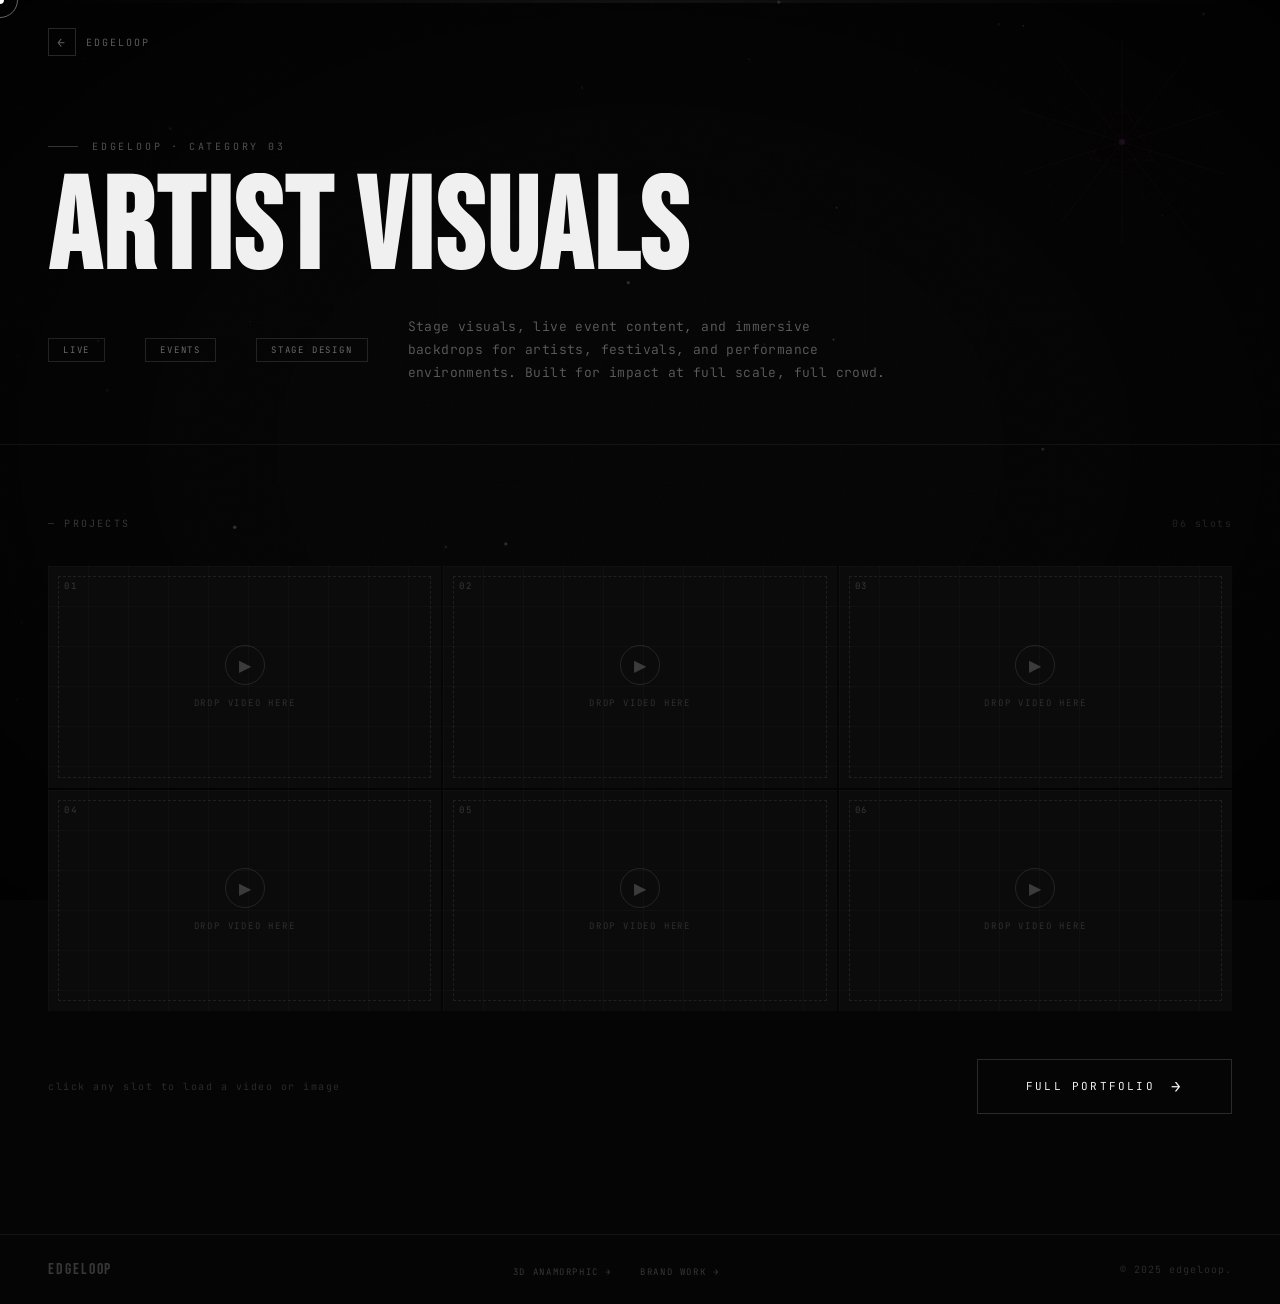
==== artist.html @ c41fbcc3 "Add files via upload" ====
<!DOCTYPE html>
<html lang="en">
<head>
  <meta charset="UTF-8">
  <meta name="viewport" content="width=device-width, initial-scale=1.0">
  <title>Artist Visuals — edgeloop</title>
  <link rel="icon" type="image/svg+xml" href="images/favicon.svg">
  <link rel="preconnect" href="https://fonts.googleapis.com">
  <link href="https://fonts.googleapis.com/css2?family=Bebas+Neue&family=Space+Grotesk:wght@300;400;500;600&family=JetBrains+Mono:wght@300;400&display=swap" rel="stylesheet">
  <link rel="stylesheet" href="style.css">
</head>
<body class="cat-page">

  <div id="cursor"></div>
  <div id="cursor-ring"></div>
  <div class="scan-overlay"></div>
  <canvas id="bg-canvas"></canvas>

  <a href="index.html" class="cat-back">
    <span class="cat-back-arrow">←</span>
    edgeloop
  </a>

  <!-- HERO -->
  <section class="cat-hero">

    <!-- Radial burst accent -->
    <svg style="position:absolute;right:48px;top:32px;opacity:0.17;pointer-events:none;" width="220" height="220" viewBox="0 0 220 220" fill="none" xmlns="http://www.w3.org/2000/svg">
      <!-- radial rays -->
      <g stroke="rgba(200,80,180,0.5)" stroke-width="0.6">
        <line x1="110" y1="110" x2="110" y2="8"/>
        <line x1="110" y1="110" x2="175" y2="24"/>
        <line x1="110" y1="110" x2="212" y2="78"/>
        <line x1="110" y1="110" x2="212" y2="142"/>
        <line x1="110" y1="110" x2="175" y2="196"/>
        <line x1="110" y1="110" x2="110" y2="212"/>
        <line x1="110" y1="110" x2="45"  y2="196"/>
        <line x1="110" y1="110" x2="8"   y2="142"/>
        <line x1="110" y1="110" x2="8"   y2="78"/>
        <line x1="110" y1="110" x2="45"  y2="24"/>
        <!-- half rays -->
        <line x1="110" y1="110" x2="148" y2="14" opacity="0.5"/>
        <line x1="110" y1="110" x2="200" y2="56" opacity="0.5"/>
        <line x1="110" y1="110" x2="200" y2="164" opacity="0.5"/>
        <line x1="110" y1="110" x2="148" y2="206" opacity="0.5"/>
        <line x1="110" y1="110" x2="72"  y2="206" opacity="0.5"/>
        <line x1="110" y1="110" x2="20"  y2="164" opacity="0.5"/>
        <line x1="110" y1="110" x2="20"  y2="56"  opacity="0.5"/>
        <line x1="110" y1="110" x2="72"  y2="14"  opacity="0.5"/>
      </g>
      <!-- concentric circles -->
      <circle cx="110" cy="110" r="30"  stroke="rgba(200,80,180,0.25)" stroke-width="0.7" fill="none"/>
      <circle cx="110" cy="110" r="55"  stroke="rgba(200,80,180,0.18)" stroke-width="0.6" fill="none"/>
      <circle cx="110" cy="110" r="80"  stroke="rgba(200,80,180,0.11)" stroke-width="0.5" fill="none"/>
      <circle cx="110" cy="110" r="100" stroke="rgba(200,80,180,0.06)" stroke-width="0.4" fill="none"/>
      <!-- rotating triangle hint -->
      <polygon points="110,72 142,128 78,128" stroke="rgba(200,80,180,0.3)" stroke-width="0.8" fill="none"/>
      <!-- center dot -->
      <circle cx="110" cy="110" r="3" fill="rgba(200,80,180,0.7)"/>
      <circle cx="110" cy="110" r="8" stroke="rgba(200,80,180,0.3)" stroke-width="0.6" fill="none"/>
    </svg>

    <div class="cat-eyebrow">edgeloop · category 03</div>
    <h1 class="cat-title">Artist Visuals</h1>
    <div class="cat-meta">
      <div class="cat-tag-pill">Live</div>
      <div class="cat-tag-pill">Events</div>
      <div class="cat-tag-pill">Stage Design</div>
      <p class="cat-desc">Stage visuals, live event content, and immersive backdrops for artists, festivals, and performance environments. Built for impact at full scale, full crowd.</p>
    </div>
  </section>

  <!-- 6-SLOT VIDEO GRID -->
  <section class="cat-grid-section">
    <div class="cat-grid-header reveal">
      <span class="cat-grid-label">— projects</span>
      <span class="cat-grid-count">06 slots</span>
    </div>

    <div class="cat-grid reveal">

      <div class="vid-slot">
        <span class="vid-slot-num">01</span>
        <div class="vid-slot-empty"><div class="vid-slot-icon">▶</div><span class="vid-slot-label">drop video here</span></div>
        <div class="vid-slot-overlay"></div>
        <div class="vid-slot-play">▶</div>
        <div class="vid-slot-info"><div class="vid-slot-title">Project 01</div><div class="vid-slot-cat">Artist Visuals</div></div>
        <div class="vid-slot-border"></div>
      </div>

      <div class="vid-slot">
        <span class="vid-slot-num">02</span>
        <div class="vid-slot-empty"><div class="vid-slot-icon">▶</div><span class="vid-slot-label">drop video here</span></div>
        <div class="vid-slot-overlay"></div>
        <div class="vid-slot-play">▶</div>
        <div class="vid-slot-info"><div class="vid-slot-title">Project 02</div><div class="vid-slot-cat">Artist Visuals</div></div>
        <div class="vid-slot-border"></div>
      </div>

      <div class="vid-slot">
        <span class="vid-slot-num">03</span>
        <div class="vid-slot-empty"><div class="vid-slot-icon">▶</div><span class="vid-slot-label">drop video here</span></div>
        <div class="vid-slot-overlay"></div>
        <div class="vid-slot-play">▶</div>
        <div class="vid-slot-info"><div class="vid-slot-title">Project 03</div><div class="vid-slot-cat">Artist Visuals</div></div>
        <div class="vid-slot-border"></div>
      </div>

      <div class="vid-slot">
        <span class="vid-slot-num">04</span>
        <div class="vid-slot-empty"><div class="vid-slot-icon">▶</div><span class="vid-slot-label">drop video here</span></div>
        <div class="vid-slot-overlay"></div>
        <div class="vid-slot-play">▶</div>
        <div class="vid-slot-info"><div class="vid-slot-title">Project 04</div><div class="vid-slot-cat">Artist Visuals</div></div>
        <div class="vid-slot-border"></div>
      </div>

      <div class="vid-slot">
        <span class="vid-slot-num">05</span>
        <div class="vid-slot-empty"><div class="vid-slot-icon">▶</div><span class="vid-slot-label">drop video here</span></div>
        <div class="vid-slot-overlay"></div>
        <div class="vid-slot-play">▶</div>
        <div class="vid-slot-info"><div class="vid-slot-title">Project 05</div><div class="vid-slot-cat">Artist Visuals</div></div>
        <div class="vid-slot-border"></div>
      </div>

      <div class="vid-slot">
        <span class="vid-slot-num">06</span>
        <div class="vid-slot-empty"><div class="vid-slot-icon">▶</div><span class="vid-slot-label">drop video here</span></div>
        <div class="vid-slot-overlay"></div>
        <div class="vid-slot-play">▶</div>
        <div class="vid-slot-info"><div class="vid-slot-title">Project 06</div><div class="vid-slot-cat">Artist Visuals</div></div>
        <div class="vid-slot-border"></div>
      </div>

    </div>

    <div class="cat-grid-cta reveal">
      <span class="cat-grid-note">click any slot to load a video or image</span>
      <a href="https://www.behance.net/gallery/238866345/Edgeloop-2025-Portfolio" target="_blank" rel="noopener" class="btn-outline">
        full portfolio <span class="btn-arrow">→</span>
      </a>
    </div>
  </section>

  <footer class="cat-footer">
    <a href="index.html" class="cat-footer-logo">edgeloop</a>
    <ul class="cat-footer-links">
      <li><a href="anamorphic.html">3D anamorphic →</a></li>
      <li><a href="brand.html">brand work →</a></li>
    </ul>
    <span class="footer-copy">© 2025 edgeloop.</span>
  </footer>

  <script src="cat-script.js"></script>
</body>
</html>
---- style.css ----
/* ============================================================
   EDGELOOP — style.css
   CGI + Motion Design Studio
   ============================================================ */

@import url('https://fonts.googleapis.com/css2?family=Bebas+Neue&family=Space+Grotesk:wght@300;400;500;600&family=JetBrains+Mono:wght@300;400&display=swap');

/* ─── RESET & ROOT ─────────────────────────────────────────── */
*, *::before, *::after { margin: 0; padding: 0; box-sizing: border-box; }

:root {
  --black:  #050505;
  --white:  #f0f0f0;
  --silver: #9a9a9a;
  --glow:   rgba(180,180,200,0.07);
  --dim:    rgba(240,240,240,0.04);
  --line:   rgba(255,255,255,0.06);
}

html { scroll-behavior: smooth; }

body {
  background: var(--black);
  color: var(--white);
  font-family: 'Space Grotesk', sans-serif;
  overflow-x: hidden;
  cursor: none;
}

/* ─── CUSTOM CURSOR ─────────────────────────────────────────── */
#cursor {
  position: fixed;
  width: 8px;
  height: 8px;
  background: white;
  border-radius: 50%;
  pointer-events: none;
  z-index: 9999;
  transform: translate(-50%, -50%);
  transition: transform 0.08s, width 0.2s, height 0.2s, opacity 0.2s;
  mix-blend-mode: difference;
}
#cursor-ring {
  position: fixed;
  width: 36px;
  height: 36px;
  border: 1px solid rgba(255,255,255,0.4);
  border-radius: 50%;
  pointer-events: none;
  z-index: 9998;
  transform: translate(-50%, -50%);
  transition: transform 0.18s ease, width 0.2s, height 0.2s, border-color 0.2s;
}
body:has(a:hover) #cursor-ring,
body:has(button:hover) #cursor-ring {
  width: 60px;
  height: 60px;
  border-color: rgba(255,255,255,0.8);
}

/* ─── BACKGROUND CANVAS ─────────────────────────────────────── */
#bg-canvas {
  position: fixed;
  top: 0; left: 0;
  width: 100%; height: 100%;
  z-index: 0;
  pointer-events: none;
}

/* ─── NOISE OVERLAY ─────────────────────────────────────────── */
body::before {
  content: '';
  position: fixed;
  inset: 0;
  background-image: url("data:image/svg+xml,%3Csvg viewBox='0 0 200 200' xmlns='http://www.w3.org/2000/svg'%3E%3Cfilter id='n'%3E%3CfeTurbulence type='fractalNoise' baseFrequency='0.9' numOctaves='4' stitchTiles='stitch'/%3E%3C/filter%3E%3Crect width='100%25' height='100%25' filter='url(%23n)' opacity='0.035'/%3E%3C/svg%3E");
  background-size: 200px 200px;
  pointer-events: none;
  z-index: 1;
  opacity: 0.6;
}

/* ─── VIGNETTE ───────────────────────────────────────────────── */
body::after {
  content: '';
  position: fixed;
  inset: 0;
  background: radial-gradient(ellipse at center, transparent 40%, rgba(0,0,0,0.7) 100%);
  pointer-events: none;
  z-index: 2;
}

/* ─── SCAN LINE ──────────────────────────────────────────────── */
.scan-overlay {
  position: fixed;
  top: 0; left: 0;
  width: 100%; height: 3px;
  background: linear-gradient(90deg, transparent, rgba(255,255,255,0.06), transparent);
  pointer-events: none;
  z-index: 50;
  animation: scan 8s linear infinite;
}
@keyframes scan {
  0%   { top: -3px; }
  100% { top: 100vh; }
}

/* ─── NAV ────────────────────────────────────────────────────── */
nav {
  position: fixed;
  top: 0; left: 0; right: 0;
  z-index: 100;
  display: flex;
  justify-content: space-between;
  align-items: center;
  padding: 28px 48px;
  border-bottom: 1px solid var(--line);
  backdrop-filter: blur(12px);
  background: rgba(5,5,5,0.4);
}

.nav-logo {
  font-family: 'Bebas Neue', sans-serif;
  font-size: 22px;
  letter-spacing: 0.12em;
  color: var(--white);
  text-decoration: none;
  position: relative;
  overflow: hidden;
  display: inline-block;
}
.nav-logo::after {
  content: '';
  position: absolute;
  top: 0; left: -100%;
  width: 60px;
  height: 100%;
  background: linear-gradient(90deg, transparent, rgba(255,255,255,0.4), transparent);
  animation: sweep-nav 4s ease-in-out infinite;
}
@keyframes sweep-nav {
  0%   { left: -100%; }
  40%  { left: 200%; }
  100% { left: 200%; }
}

.nav-links {
  display: flex;
  gap: 40px;
  list-style: none;
}
.nav-links a {
  color: var(--silver);
  text-decoration: none;
  font-size: 11px;
  letter-spacing: 0.18em;
  text-transform: uppercase;
  transition: color 0.3s;
  font-family: 'JetBrains Mono', monospace;
}
.nav-links a:hover { color: var(--white); }

.nav-cta {
  background: transparent;
  border: 1px solid rgba(255,255,255,0.2);
  color: var(--white);
  padding: 10px 24px;
  font-family: 'JetBrains Mono', monospace;
  font-size: 11px;
  letter-spacing: 0.15em;
  text-transform: uppercase;
  cursor: pointer;
  transition: border-color 0.3s, background 0.3s;
}
.nav-cta:hover {
  border-color: rgba(255,255,255,0.6);
  background: rgba(255,255,255,0.05);
}

/* ─── SECTIONS BASE ──────────────────────────────────────────── */
section { position: relative; z-index: 10; }

/* ─── HERO ───────────────────────────────────────────────────── */
#hero {
  min-height: 100vh;
  display: flex;
  flex-direction: column;
  justify-content: center;
  align-items: center;
  text-align: center;
  padding: 0 40px;
  padding-top: 100px;
}

.hero-eyebrow {
  font-family: 'JetBrains Mono', monospace;
  font-size: 11px;
  letter-spacing: 0.3em;
  text-transform: uppercase;
  color: var(--silver);
  margin-bottom: 32px;
  opacity: 0;
  animation: fadeUp 1s ease 0.3s forwards;
  display: flex;
  align-items: center;
  gap: 16px;
}
.hero-eyebrow::before,
.hero-eyebrow::after {
  content: '';
  display: block;
  width: 40px;
  height: 1px;
  background: rgba(255,255,255,0.25);
}

.hero-title {
  font-family: 'Bebas Neue', sans-serif;
  font-size: clamp(100px, 18vw, 260px);
  line-height: 0.88;
  letter-spacing: -0.01em;
  color: var(--white);
  position: relative;
  overflow: hidden;
  display: inline-block;
  opacity: 0;
  animation: fadeUp 1s ease 0.5s forwards;
  text-shadow:
    0 0 80px rgba(255,255,255,0.04),
    0 0 160px rgba(255,255,255,0.02);
}
.hero-title::after {
  content: '';
  position: absolute;
  top: 0; left: -200px;
  width: 120px;
  height: 100%;
  background: linear-gradient(105deg,
    transparent 20%,
    rgba(255,255,255,0.12) 45%,
    rgba(255,255,255,0.22) 50%,
    rgba(255,255,255,0.12) 55%,
    transparent 80%
  );
  animation: text-sweep 5s ease-in-out 1.5s infinite;
  pointer-events: none;
}
@keyframes text-sweep {
  0%   { left: -200px; }
  35%  { left: 110%; }
  100% { left: 110%; }
}

.hero-sub {
  font-family: 'JetBrains Mono', monospace;
  font-size: 12px;
  letter-spacing: 0.25em;
  text-transform: uppercase;
  color: var(--silver);
  margin-top: 24px;
  opacity: 0;
  animation: fadeUp 1s ease 0.8s forwards;
}

.hero-desc {
  max-width: 560px;
  margin: 36px auto 0;
  font-size: 15px;
  line-height: 1.75;
  color: rgba(240,240,240,0.5);
  opacity: 0;
  animation: fadeUp 1s ease 1s forwards;
  font-weight: 300;
}

.scroll-indicator {
  position: absolute;
  bottom: 40px;
  left: 50%;
  transform: translateX(-50%);
  display: flex;
  flex-direction: column;
  align-items: center;
  gap: 8px;
  opacity: 0;
  animation: fadeUp 1s ease 1.4s forwards;
  color: var(--silver);
  font-family: 'JetBrains Mono', monospace;
  font-size: 10px;
  letter-spacing: 0.2em;
  text-transform: uppercase;
}
.scroll-line {
  width: 1px;
  height: 50px;
  background: linear-gradient(to bottom, rgba(255,255,255,0.4), transparent);
  position: relative;
  overflow: hidden;
}
.scroll-line::after {
  content: '';
  position: absolute;
  top: -100%;
  width: 100%;
  height: 50%;
  background: white;
  animation: scroll-drop 2s ease-in-out infinite;
}
@keyframes scroll-drop {
  0%   { top: -100%; }
  100% { top: 200%; }
}

@keyframes fadeUp {
  from { opacity: 0; transform: translateY(30px); }
  to   { opacity: 1; transform: translateY(0); }
}

/* ─── MARQUEE ────────────────────────────────────────────────── */
.marquee-section {
  padding: 40px 0;
  overflow: hidden;
  border-top: 1px solid var(--line);
  border-bottom: 1px solid var(--line);
  position: relative;
  z-index: 10;
}
.marquee-track {
  display: flex;
  gap: 80px;
  animation: marquee 18s linear infinite;
  width: max-content;
  align-items: center;
}
.marquee-item {
  font-family: 'Bebas Neue', sans-serif;
  font-size: 18px;
  letter-spacing: 0.15em;
  color: rgba(255,255,255,0.1);
  white-space: nowrap;
  text-transform: uppercase;
}
.marquee-dot {
  width: 4px;
  height: 4px;
  border-radius: 50%;
  background: rgba(255,255,255,0.1);
  flex-shrink: 0;
}
@keyframes marquee {
  0%   { transform: translateX(0); }
  100% { transform: translateX(-50%); }
}

/* ─── SHARED DIVIDER ─────────────────────────────────────────── */
.divider {
  height: 1px;
  background: var(--line);
  position: relative;
  overflow: hidden;
}
.divider::after {
  content: '';
  position: absolute;
  top: 0; left: -100%;
  width: 30%;
  height: 100%;
  background: linear-gradient(90deg, transparent, rgba(255,255,255,0.3), transparent);
  animation: divider-sweep 6s ease-in-out infinite;
}
@keyframes divider-sweep {
  0%   { left: -30%; }
  100% { left: 130%; }
}

/* ─── SECTION HEADER ─────────────────────────────────────────── */
.section-header {
  display: flex;
  align-items: baseline;
  gap: 24px;
  margin-bottom: 64px;
}
.section-num {
  font-family: 'JetBrains Mono', monospace;
  font-size: 11px;
  color: rgba(255,255,255,0.2);
  letter-spacing: 0.15em;
}
.section-title {
  font-family: 'Bebas Neue', sans-serif;
  font-size: 72px;
  letter-spacing: 0.04em;
  line-height: 1;
  color: var(--white);
}
.section-rule {
  flex: 1;
  height: 1px;
  background: var(--line);
}

/* ─── TAG ────────────────────────────────────────────────────── */
.tag {
  display: inline-block;
  padding: 5px 14px;
  border: 1px solid rgba(255,255,255,0.12);
  font-family: 'JetBrains Mono', monospace;
  font-size: 10px;
  letter-spacing: 0.15em;
  text-transform: uppercase;
  color: var(--silver);
}

/* ─── OUR WORK SECTION ───────────────────────────────────────── */
#our-work {
  padding: 120px 48px;
}

.our-work-intro {
  display: flex;
  align-items: flex-end;
  justify-content: space-between;
  margin-bottom: 72px;
  gap: 40px;
}
.our-work-desc {
  max-width: 380px;
  font-size: 14px;
  line-height: 1.8;
  color: rgba(240,240,240,0.38);
  font-weight: 300;
  font-family: 'JetBrains Mono', monospace;
  letter-spacing: 0.04em;
}

.work-categories {
  display: grid;
  grid-template-columns: repeat(3, 1fr);
  gap: 2px;
  position: relative;
}

.work-cat-panel {
  position: relative;
  height: 520px;
  overflow: hidden;
  background: #080808;
  cursor: pointer;
  transition: flex 0.7s cubic-bezier(0.77, 0, 0.175, 1);
}

.work-cat-canvas {
  position: absolute;
  inset: 0;
  width: 100%;
  height: 100%;
  transition: transform 0.8s cubic-bezier(0.25,0.1,0.25,1), opacity 0.5s;
}
.work-cat-panel:hover .work-cat-canvas {
  transform: scale(1.06);
}

.wcat-num {
  position: absolute;
  top: 28px;
  left: 32px;
  font-family: 'JetBrains Mono', monospace;
  font-size: 10px;
  letter-spacing: 0.2em;
  color: rgba(255,255,255,0.2);
  z-index: 4;
  transition: color 0.4s;
}
.work-cat-panel:hover .wcat-num { color: rgba(255,255,255,0.5); }

.wcat-watermark {
  position: absolute;
  bottom: -10px;
  right: -10px;
  font-family: 'Bebas Neue', sans-serif;
  font-size: 200px;
  line-height: 1;
  color: rgba(255,255,255,0.022);
  z-index: 2;
  pointer-events: none;
  letter-spacing: -0.04em;
  transition: color 0.5s, transform 0.6s;
  user-select: none;
}
.work-cat-panel:hover .wcat-watermark {
  color: rgba(255,255,255,0.05);
  transform: scale(1.04);
}

.wcat-info {
  position: absolute;
  bottom: 0; left: 0; right: 0;
  padding: 32px;
  z-index: 5;
  background: linear-gradient(to top, rgba(8,8,8,0.97) 0%, rgba(8,8,8,0.6) 55%, transparent 100%);
}

.wcat-tag {
  display: inline-block;
  padding: 4px 12px;
  border: 1px solid rgba(255,255,255,0.12);
  font-family: 'JetBrains Mono', monospace;
  font-size: 9px;
  letter-spacing: 0.2em;
  text-transform: uppercase;
  color: rgba(255,255,255,0.35);
  margin-bottom: 16px;
  transition: border-color 0.3s, color 0.3s;
}
.work-cat-panel:hover .wcat-tag {
  border-color: rgba(255,255,255,0.35);
  color: rgba(255,255,255,0.7);
}

.wcat-title {
  font-family: 'Bebas Neue', sans-serif;
  font-size: 52px;
  letter-spacing: 0.04em;
  line-height: 0.95;
  color: var(--white);
  margin-bottom: 14px;
  transition: letter-spacing 0.4s;
}
.work-cat-panel:hover .wcat-title { letter-spacing: 0.07em; }

.wcat-desc {
  font-size: 12px;
  line-height: 1.7;
  color: rgba(240,240,240,0.35);
  font-weight: 300;
  max-width: 260px;
  transform: translateY(8px);
  opacity: 0;
  transition: transform 0.5s ease, opacity 0.5s ease;
}
.work-cat-panel:hover .wcat-desc {
  opacity: 1;
  transform: translateY(0);
}

.wcat-arrow {
  position: absolute;
  top: 28px;
  right: 32px;
  width: 36px;
  height: 36px;
  border: 1px solid rgba(255,255,255,0.1);
  display: flex;
  align-items: center;
  justify-content: center;
  z-index: 5;
  font-size: 16px;
  color: rgba(255,255,255,0.3);
  transition: border-color 0.3s, color 0.3s, transform 0.3s;
}
.work-cat-panel:hover .wcat-arrow {
  border-color: rgba(255,255,255,0.5);
  color: var(--white);
  transform: rotate(45deg);
}

.wcat-border {
  position: absolute;
  inset: 0;
  border: 1px solid rgba(255,255,255,0);
  z-index: 6;
  pointer-events: none;
  transition: border-color 0.4s;
}
.work-cat-panel:hover .wcat-border { border-color: rgba(255,255,255,0.16); }

.wcat-scan {
  position: absolute;
  left: 0; right: 0;
  height: 1px;
  background: linear-gradient(90deg, transparent, rgba(255,255,255,0.15), transparent);
  z-index: 4;
  opacity: 0;
  transition: opacity 0.3s;
  animation: wcat-scan-anim 3s ease-in-out infinite;
}
.work-cat-panel:hover .wcat-scan { opacity: 1; }
@keyframes wcat-scan-anim {
  0%   { top: 0%; }
  100% { top: 100%; }
}

/* ─── SELECTED WORK SECTION ──────────────────────────────────── */
#work {
  padding: 120px 48px;
}

.work-grid {
  display: grid;
  grid-template-columns: repeat(3, 1fr);
  gap: 2px;
  margin-bottom: 60px;
}

.project-card {
  position: relative;
  aspect-ratio: 4/3;
  overflow: hidden;
  background: #0d0d0d;
  cursor: pointer;
}
.project-card::before {
  content: '';
  position: absolute;
  inset: 0;
  background: linear-gradient(135deg,
    rgba(255,255,255,0.015) 0%,
    transparent 60%,
    rgba(255,255,255,0.01) 100%
  );
  z-index: 2;
}

.card-bg {
  position: absolute;
  inset: 0;
  transition: transform 0.8s cubic-bezier(0.25, 0.1, 0.25, 1), opacity 0.5s;
  overflow: hidden;
}

.card-visual {
  width: 100%;
  height: 100%;
  display: flex;
  align-items: center;
  justify-content: center;
  font-family: 'Bebas Neue', sans-serif;
  font-size: 80px;
  color: rgba(255,255,255,0.04);
  letter-spacing: 0.05em;
  transition: transform 0.8s cubic-bezier(0.25, 0.1, 0.25, 1);
  position: relative;
}
.card-visual canvas {
  position: absolute;
  inset: 0;
  width: 100%;
  height: 100%;
}
.project-card:hover .card-visual { transform: scale(1.08); }

.card-overlay {
  position: absolute;
  inset: 0;
  background: linear-gradient(to top, rgba(5,5,5,0.95) 0%, rgba(5,5,5,0.4) 50%, transparent 100%);
  z-index: 3;
  opacity: 0;
  transition: opacity 0.5s;
}
.project-card:hover .card-overlay { opacity: 1; }

.card-border {
  position: absolute;
  inset: 0;
  border: 1px solid rgba(255,255,255,0);
  z-index: 4;
  transition: border-color 0.4s;
}
.project-card:hover .card-border { border-color: rgba(255,255,255,0.2); }

.card-info {
  position: absolute;
  bottom: 0; left: 0; right: 0;
  padding: 28px 28px 32px;
  z-index: 5;
  transform: translateY(12px);
  opacity: 0;
  transition: transform 0.5s, opacity 0.5s;
}
.project-card:hover .card-info {
  transform: translateY(0);
  opacity: 1;
}

.card-cat {
  font-family: 'JetBrains Mono', monospace;
  font-size: 10px;
  letter-spacing: 0.25em;
  text-transform: uppercase;
  color: var(--silver);
  margin-bottom: 8px;
}
.card-title {
  font-family: 'Bebas Neue', sans-serif;
  font-size: 32px;
  letter-spacing: 0.04em;
  color: var(--white);
  line-height: 1;
}

.card-static-title {
  position: absolute;
  bottom: 24px;
  left: 28px;
  z-index: 3;
  font-family: 'Bebas Neue', sans-serif;
  font-size: 22px;
  letter-spacing: 0.08em;
  color: rgba(255,255,255,0.18);
  transition: opacity 0.3s;
}
.project-card:hover .card-static-title { opacity: 0; }

.project-card-featured {
  grid-column: 1 / -1;
  aspect-ratio: 16/5;
}
.project-card-featured .card-visual { font-size: 140px; }

/* ─── SEE MORE / BUTTONS ─────────────────────────────────────── */
.see-more {
  display: flex;
  align-items: center;
  justify-content: center;
}
.btn-outline {
  background: transparent;
  border: 1px solid rgba(255,255,255,0.15);
  color: var(--white);
  padding: 16px 48px;
  font-family: 'JetBrains Mono', monospace;
  font-size: 11px;
  letter-spacing: 0.2em;
  text-transform: uppercase;
  cursor: pointer;
  transition: border-color 0.3s, background 0.3s, letter-spacing 0.3s;
  position: relative;
  overflow: hidden;
  text-decoration: none;
  display: inline-flex;
  align-items: center;
  gap: 16px;
}
.btn-outline::after {
  content: '';
  position: absolute;
  inset: 0;
  background: rgba(255,255,255,0.04);
  transform: scaleX(0);
  transform-origin: left;
  transition: transform 0.4s;
}
.btn-outline:hover { border-color: rgba(255,255,255,0.4); letter-spacing: 0.28em; }
.btn-outline:hover::after { transform: scaleX(1); }
.btn-arrow {
  font-size: 16px;
  transition: transform 0.3s;
  display: inline-block;
}
.btn-outline:hover .btn-arrow { transform: translateX(6px); }

/* ─── ABOUT SECTION ──────────────────────────────────────────── */
#about {
  padding: 120px 48px;
  background: linear-gradient(to bottom, transparent, rgba(255,255,255,0.012), transparent);
}

.about-inner {
  display: grid;
  grid-template-columns: 1fr 1fr;
  gap: 80px;
  align-items: start;
}

.about-right {
  padding-top: 24px;
  border-top: 1px solid var(--line);
}

.about-text {
  font-size: 22px;
  font-weight: 300;
  line-height: 1.6;
  color: rgba(240,240,240,0.7);
  margin-bottom: 48px;
  letter-spacing: -0.01em;
}

.about-text-secondary {
  font-size: 15px;
  line-height: 1.8;
  color: rgba(240,240,240,0.4);
  margin-bottom: 40px;
  font-weight: 300;
}

.services-list {
  list-style: none;
  display: flex;
  flex-direction: column;
  gap: 0;
}
.services-list li {
  padding: 16px 0;
  border-bottom: 1px solid var(--line);
  display: flex;
  align-items: center;
  justify-content: space-between;
  font-family: 'JetBrains Mono', monospace;
  font-size: 12px;
  letter-spacing: 0.08em;
  color: var(--silver);
  transition: color 0.3s;
}
.services-list li:hover { color: var(--white); }
.services-list li span {
  font-size: 10px;
  opacity: 0.3;
  letter-spacing: 0.15em;
}

.stat-grid {
  display: grid;
  grid-template-columns: 1fr 1fr;
  gap: 1px;
  background: var(--line);
  margin-top: 48px;
}
.stat-cell {
  background: var(--black);
  padding: 28px 24px;
}
.stat-num {
  font-family: 'Bebas Neue', sans-serif;
  font-size: 56px;
  line-height: 1;
  color: var(--white);
  letter-spacing: 0.02em;
}
.stat-label {
  font-family: 'JetBrains Mono', monospace;
  font-size: 10px;
  letter-spacing: 0.2em;
  text-transform: uppercase;
  color: var(--silver);
  margin-top: 6px;
}

/* ─── CONTACT ────────────────────────────────────────────────── */
#contact {
  padding: 120px 48px 80px;
  text-align: center;
  position: relative;
}

.contact-title {
  font-family: 'Bebas Neue', sans-serif;
  font-size: clamp(60px, 10vw, 130px);
  line-height: 0.92;
  letter-spacing: 0.02em;
  color: var(--white);
  margin-bottom: 32px;
  position: relative;
  overflow: hidden;
  display: inline-block;
}
.contact-title::after {
  content: '';
  position: absolute;
  top: 0; left: -100%;
  width: 80px;
  height: 100%;
  background: linear-gradient(105deg, transparent, rgba(255,255,255,0.12), transparent);
  animation: text-sweep 7s ease-in-out 2s infinite;
}

.contact-sub {
  font-family: 'JetBrains Mono', monospace;
  font-size: 12px;
  letter-spacing: 0.2em;
  color: var(--silver);
  margin-bottom: 48px;
  text-transform: uppercase;
}

.contact-email,
.contact-phone {
  font-family: 'Bebas Neue', sans-serif;
  font-size: 28px;
  letter-spacing: 0.06em;
  color: rgba(255,255,255,0.5);
  text-decoration: none;
  transition: color 0.3s;
  display: block;
  margin-bottom: 48px;
}
.contact-email:hover,
.contact-phone:hover { color: var(--white); }

/* work-cat-panel as anchor — reset link styles */
a.work-cat-panel {
  text-decoration: none;
  color: inherit;
  display: block;
}

/* ─── FOOTER ─────────────────────────────────────────────────── */
footer {
  border-top: 1px solid var(--line);
  padding: 32px 48px;
  display: flex;
  align-items: center;
  justify-content: space-between;
  position: relative;
  z-index: 10;
}

.footer-logo {
  font-family: 'Bebas Neue', sans-serif;
  font-size: 18px;
  letter-spacing: 0.12em;
  color: rgba(255,255,255,0.3);
}

.footer-links {
  display: flex;
  gap: 32px;
  list-style: none;
}
.footer-links a {
  font-family: 'JetBrains Mono', monospace;
  font-size: 10px;
  letter-spacing: 0.18em;
  text-transform: uppercase;
  color: rgba(255,255,255,0.25);
  text-decoration: none;
  transition: color 0.3s;
}
.footer-links a:hover { color: rgba(255,255,255,0.7); }

.footer-copy {
  font-family: 'JetBrains Mono', monospace;
  font-size: 10px;
  color: rgba(255,255,255,0.15);
  letter-spacing: 0.1em;
}

/* ─── SCROLL REVEAL ──────────────────────────────────────────── */
.reveal {
  opacity: 0;
  transform: translateY(40px);
  transition: opacity 0.9s ease, transform 0.9s ease;
}
.reveal.visible {
  opacity: 1;
  transform: translateY(0);
}
.reveal-delay-1 { transition-delay: 0.1s; }
.reveal-delay-2 { transition-delay: 0.2s; }
.reveal-delay-3 { transition-delay: 0.35s; }
.reveal-delay-4 { transition-delay: 0.5s; }

/* ─── UTILITIES ──────────────────────────────────────────────── */
.glass-panel {
  background: rgba(255,255,255,0.02);
  border: 1px solid rgba(255,255,255,0.06);
  backdrop-filter: blur(8px);
}

/* ─── RESPONSIVE ─────────────────────────────────────────────── */
@media (max-width: 900px) {
  nav { padding: 20px 24px; }
  .nav-links, .nav-cta { display: none; }

  #hero { padding: 80px 24px 0; }
  #our-work, #work, #about, #contact { padding: 80px 24px; }

  footer { padding: 24px; flex-wrap: wrap; gap: 16px; }

  .work-categories { grid-template-columns: 1fr; }
  .work-cat-panel { height: 360px; }
  .wcat-desc { opacity: 1; transform: none; }
  .our-work-intro { flex-direction: column; align-items: flex-start; }

  .work-grid { grid-template-columns: 1fr; }
  .project-card-featured { aspect-ratio: 4/3; }

  .about-inner { grid-template-columns: 1fr; gap: 48px; }
  .section-title { font-size: 48px; }
}

/* ─── CATEGORY PAGE (anamorphic / brand / artist) ────────────── */

/* page-level class on body */
body.cat-page { cursor: none; }

/* back button */
.cat-back {
  position: fixed;
  top: 28px;
  left: 48px;
  z-index: 200;
  display: flex;
  align-items: center;
  gap: 10px;
  font-family: 'JetBrains Mono', monospace;
  font-size: 10px;
  letter-spacing: 0.2em;
  text-transform: uppercase;
  color: rgba(255,255,255,0.35);
  text-decoration: none;
  transition: color 0.3s;
}
.cat-back:hover { color: var(--white); }
.cat-back-arrow {
  width: 28px;
  height: 28px;
  border: 1px solid rgba(255,255,255,0.15);
  display: flex;
  align-items: center;
  justify-content: center;
  font-size: 13px;
  transition: border-color 0.3s;
}
.cat-back:hover .cat-back-arrow { border-color: rgba(255,255,255,0.5); }

/* hero section */
.cat-hero {
  min-height: 44vh;
  display: flex;
  flex-direction: column;
  justify-content: flex-end;
  padding: 0 48px 60px;
  padding-top: 140px;
  position: relative;
  z-index: 10;
  border-bottom: 1px solid var(--line);
}

.cat-eyebrow {
  font-family: 'JetBrains Mono', monospace;
  font-size: 10px;
  letter-spacing: 0.28em;
  text-transform: uppercase;
  color: rgba(255,255,255,0.3);
  margin-bottom: 20px;
  display: flex;
  align-items: center;
  gap: 14px;
  opacity: 0;
  animation: fadeUp 0.8s ease 0.2s forwards;
}
.cat-eyebrow::before {
  content: '';
  display: block;
  width: 30px;
  height: 1px;
  background: rgba(255,255,255,0.2);
}

.cat-title {
  font-family: 'Bebas Neue', sans-serif;
  font-size: clamp(72px, 10vw, 148px);
  line-height: 0.9;
  letter-spacing: 0.02em;
  color: var(--white);
  position: relative;
  overflow: hidden;
  display: inline-block;
  opacity: 0;
  animation: fadeUp 0.9s ease 0.3s forwards;
}
.cat-title::after {
  content: '';
  position: absolute;
  top: 0; left: -180px;
  width: 100px;
  height: 100%;
  background: linear-gradient(105deg, transparent 20%, rgba(255,255,255,0.14) 50%, transparent 80%);
  animation: text-sweep 6s ease-in-out 1.2s infinite;
  pointer-events: none;
}

.cat-meta {
  display: flex;
  align-items: center;
  gap: 40px;
  margin-top: 28px;
  opacity: 0;
  animation: fadeUp 0.8s ease 0.55s forwards;
}
.cat-tag-pill {
  display: inline-block;
  padding: 5px 14px;
  border: 1px solid rgba(255,255,255,0.12);
  font-family: 'JetBrains Mono', monospace;
  font-size: 9px;
  letter-spacing: 0.2em;
  text-transform: uppercase;
  color: rgba(255,255,255,0.4);
}
.cat-desc {
  max-width: 480px;
  font-size: 13px;
  line-height: 1.75;
  color: rgba(240,240,240,0.38);
  font-weight: 300;
  font-family: 'JetBrains Mono', monospace;
  letter-spacing: 0.03em;
}

/* ─── 6-SLOT VIDEO GRID ─────────────────────────────────────── */
.cat-grid-section {
  padding: 72px 48px 120px;
  position: relative;
  z-index: 10;
}

.cat-grid-header {
  display: flex;
  align-items: center;
  justify-content: space-between;
  margin-bottom: 36px;
}
.cat-grid-label {
  font-family: 'JetBrains Mono', monospace;
  font-size: 10px;
  letter-spacing: 0.22em;
  text-transform: uppercase;
  color: rgba(255,255,255,0.2);
}
.cat-grid-count {
  font-family: 'JetBrains Mono', monospace;
  font-size: 10px;
  letter-spacing: 0.15em;
  color: rgba(255,255,255,0.12);
}

.cat-grid {
  display: grid;
  grid-template-columns: repeat(3, 1fr);
  grid-template-rows: repeat(2, 1fr);
  gap: 2px;
}

/* Each slot */
.vid-slot {
  position: relative;
  aspect-ratio: 16/9;
  background: #0b0b0b;
  overflow: hidden;
  cursor: pointer;
  display: flex;
  align-items: center;
  justify-content: center;
}

/* Slot number badge */
.vid-slot-num {
  position: absolute;
  top: 14px;
  left: 16px;
  font-family: 'JetBrains Mono', monospace;
  font-size: 9px;
  letter-spacing: 0.18em;
  color: rgba(255,255,255,0.18);
  z-index: 4;
  transition: color 0.3s;
}
.vid-slot:hover .vid-slot-num { color: rgba(255,255,255,0.5); }

/* Empty state — dashed border + "add video" placeholder */
.vid-slot-empty {
  position: absolute;
  inset: 10px;
  border: 1px dashed rgba(255,255,255,0.08);
  display: flex;
  flex-direction: column;
  align-items: center;
  justify-content: center;
  gap: 12px;
  transition: border-color 0.35s;
  z-index: 2;
}
.vid-slot:hover .vid-slot-empty { border-color: rgba(255,255,255,0.2); }

.vid-slot-icon {
  width: 40px;
  height: 40px;
  border: 1px solid rgba(255,255,255,0.1);
  border-radius: 50%;
  display: flex;
  align-items: center;
  justify-content: center;
  font-size: 16px;
  color: rgba(255,255,255,0.2);
  transition: border-color 0.3s, color 0.3s;
}
.vid-slot:hover .vid-slot-icon {
  border-color: rgba(255,255,255,0.35);
  color: rgba(255,255,255,0.55);
}

.vid-slot-label {
  font-family: 'JetBrains Mono', monospace;
  font-size: 9px;
  letter-spacing: 0.2em;
  text-transform: uppercase;
  color: rgba(255,255,255,0.15);
  transition: color 0.3s;
}
.vid-slot:hover .vid-slot-label { color: rgba(255,255,255,0.4); }

/* Slot with video loaded */
.vid-slot video,
.vid-slot img {
  position: absolute;
  inset: 0;
  width: 100%;
  height: 100%;
  object-fit: cover;
  z-index: 3;
}

/* hover overlay on loaded slot */
.vid-slot-overlay {
  position: absolute;
  inset: 0;
  background: linear-gradient(to top, rgba(5,5,5,0.85) 0%, transparent 60%);
  z-index: 4;
  opacity: 0;
  transition: opacity 0.4s;
}
.vid-slot:hover .vid-slot-overlay { opacity: 1; }

/* play button on hover */
.vid-slot-play {
  position: absolute;
  top: 50%;
  left: 50%;
  transform: translate(-50%, -50%) scale(0.85);
  width: 48px;
  height: 48px;
  border: 1px solid rgba(255,255,255,0.5);
  border-radius: 50%;
  display: flex;
  align-items: center;
  justify-content: center;
  font-size: 16px;
  color: white;
  z-index: 5;
  opacity: 0;
  transition: opacity 0.3s, transform 0.3s;
}
.vid-slot:hover .vid-slot-play {
  opacity: 1;
  transform: translate(-50%, -50%) scale(1);
}

.vid-slot-info {
  position: absolute;
  bottom: 14px;
  left: 16px;
  right: 16px;
  z-index: 5;
  opacity: 0;
  transform: translateY(6px);
  transition: opacity 0.35s, transform 0.35s;
}
.vid-slot:hover .vid-slot-info {
  opacity: 1;
  transform: translateY(0);
}
.vid-slot-title {
  font-family: 'Bebas Neue', sans-serif;
  font-size: 18px;
  letter-spacing: 0.05em;
  color: var(--white);
  line-height: 1;
}
.vid-slot-cat {
  font-family: 'JetBrains Mono', monospace;
  font-size: 9px;
  letter-spacing: 0.18em;
  color: rgba(255,255,255,0.45);
  margin-top: 3px;
  text-transform: uppercase;
}

/* glowing border on hover */
.vid-slot-border {
  position: absolute;
  inset: 0;
  border: 1px solid rgba(255,255,255,0);
  z-index: 6;
  pointer-events: none;
  transition: border-color 0.35s;
}
.vid-slot:hover .vid-slot-border { border-color: rgba(255,255,255,0.18); }

/* thin grid lines behind slots */
.vid-slot::before {
  content: '';
  position: absolute;
  inset: 0;
  background-image:
    linear-gradient(rgba(255,255,255,0.02) 1px, transparent 1px),
    linear-gradient(90deg, rgba(255,255,255,0.02) 1px, transparent 1px);
  background-size: 40px 40px;
  z-index: 1;
  pointer-events: none;
}

/* CTA below grid */
.cat-grid-cta {
  margin-top: 48px;
  display: flex;
  align-items: center;
  justify-content: space-between;
}
.cat-grid-note {
  font-family: 'JetBrains Mono', monospace;
  font-size: 10px;
  letter-spacing: 0.15em;
  color: rgba(255,255,255,0.15);
}

/* cat page footer strip */
.cat-footer {
  border-top: 1px solid var(--line);
  padding: 24px 48px;
  display: flex;
  align-items: center;
  justify-content: space-between;
  position: relative;
  z-index: 10;
}
.cat-footer-logo {
  font-family: 'Bebas Neue', sans-serif;
  font-size: 16px;
  letter-spacing: 0.12em;
  color: rgba(255,255,255,0.2);
  text-decoration: none;
}
.cat-footer-links {
  display: flex;
  gap: 28px;
  list-style: none;
}
.cat-footer-links a {
  font-family: 'JetBrains Mono', monospace;
  font-size: 9px;
  letter-spacing: 0.18em;
  text-transform: uppercase;
  color: rgba(255,255,255,0.2);
  text-decoration: none;
  transition: color 0.3s;
}
.cat-footer-links a:hover { color: rgba(255,255,255,0.6); }

@media (max-width: 900px) {
  .cat-hero { padding: 120px 24px 48px; }
  .cat-grid-section { padding: 48px 24px 80px; }
  .cat-grid { grid-template-columns: 1fr 1fr; }
  .cat-back { left: 24px; }
  .cat-footer { padding: 20px 24px; flex-wrap: wrap; gap: 12px; }
  .cat-meta { flex-direction: column; align-items: flex-start; gap: 16px; }
}
@media (max-width: 560px) {
  .cat-grid { grid-template-columns: 1fr; }
}
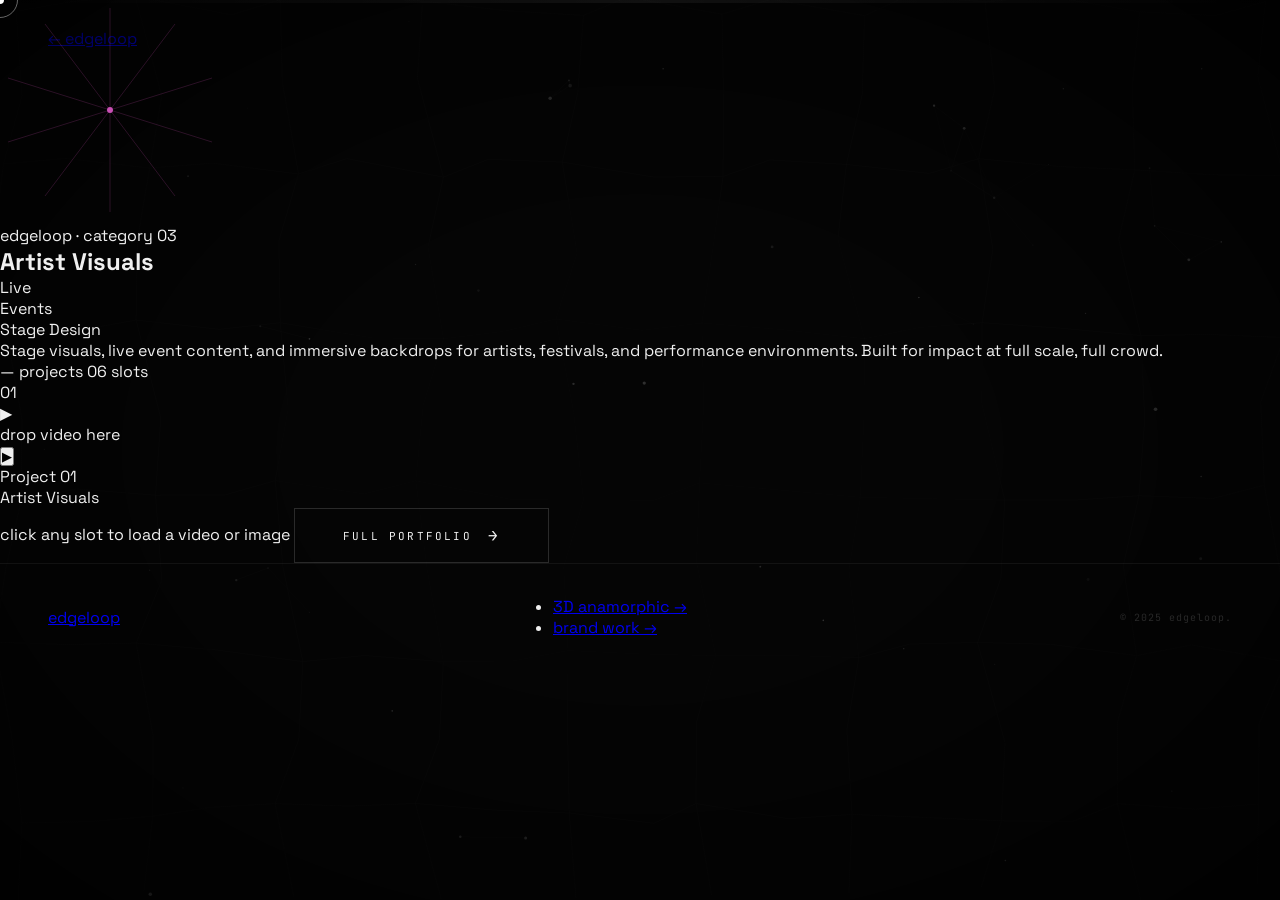
==== commit a5444704: "Update artist.html" ====
--- a/artist.html
+++ b/artist.html
@@ -1,22 +1,37 @@
 <!DOCTYPE html>
 <html lang="en">
 <head>
-  <meta charset="UTF-8">
-  <meta name="viewport" content="width=device-width, initial-scale=1.0">
+  <meta charset="UTF-8" />
+  <meta name="viewport" content="width=device-width, initial-scale=1.0" />
+
   <title>Artist Visuals — edgeloop</title>
-  <link rel="icon" type="image/svg+xml" href="images/favicon.svg">
-  <link rel="preconnect" href="https://fonts.googleapis.com">
-  <link href="https://fonts.googleapis.com/css2?family=Bebas+Neue&family=Space+Grotesk:wght@300;400;500;600&family=JetBrains+Mono:wght@300;400&display=swap" rel="stylesheet">
-  <link rel="stylesheet" href="style.css">
+
+  <link rel="icon" type="image/svg+xml" href="images/favicon.svg" />
+
+  <!-- Fonts -->
+  <link rel="preconnect" href="https://fonts.googleapis.com" />
+  <link rel="preconnect" href="https://fonts.gstatic.com" crossorigin />
+
+  <link
+    href="https://fonts.googleapis.com/css2?family=Bebas+Neue&family=JetBrains+Mono:wght@300;400&family=Space+Grotesk:wght@300;400;500;600&display=swap"
+    rel="stylesheet"
+  />
+
+  <link rel="stylesheet" href="style.css" />
 </head>
+
 <body class="cat-page">
 
+  <!-- Cursor -->
   <div id="cursor"></div>
   <div id="cursor-ring"></div>
+
+  <!-- FX -->
   <div class="scan-overlay"></div>
   <canvas id="bg-canvas"></canvas>
 
-  <a href="index.html" class="cat-back">
+  <!-- Back -->
+  <a href="index.html" class="cat-back" aria-label="Back to homepage">
     <span class="cat-back-arrow">←</span>
     edgeloop
   </a>
@@ -24,54 +39,76 @@
   <!-- HERO -->
   <section class="cat-hero">
 
-    <!-- Radial burst accent -->
-    <svg style="position:absolute;right:48px;top:32px;opacity:0.17;pointer-events:none;" width="220" height="220" viewBox="0 0 220 220" fill="none" xmlns="http://www.w3.org/2000/svg">
-      <!-- radial rays -->
-      <g stroke="rgba(200,80,180,0.5)" stroke-width="0.6">
+    <!-- Accent SVG -->
+    <svg
+      class="hero-accent"
+      width="220"
+      height="220"
+      viewBox="0 0 220 220"
+      fill="none"
+      xmlns="http://www.w3.org/2000/svg"
+      aria-hidden="true"
+    >
+
+      <g
+        stroke="#c850b4"
+        stroke-opacity="0.35"
+        stroke-width="0.6"
+      >
+        <!-- Main Rays -->
         <line x1="110" y1="110" x2="110" y2="8"/>
         <line x1="110" y1="110" x2="175" y2="24"/>
         <line x1="110" y1="110" x2="212" y2="78"/>
         <line x1="110" y1="110" x2="212" y2="142"/>
         <line x1="110" y1="110" x2="175" y2="196"/>
         <line x1="110" y1="110" x2="110" y2="212"/>
-        <line x1="110" y1="110" x2="45"  y2="196"/>
-        <line x1="110" y1="110" x2="8"   y2="142"/>
-        <line x1="110" y1="110" x2="8"   y2="78"/>
-        <line x1="110" y1="110" x2="45"  y2="24"/>
-        <!-- half rays -->
-        <line x1="110" y1="110" x2="148" y2="14" opacity="0.5"/>
-        <line x1="110" y1="110" x2="200" y2="56" opacity="0.5"/>
-        <line x1="110" y1="110" x2="200" y2="164" opacity="0.5"/>
-        <line x1="110" y1="110" x2="148" y2="206" opacity="0.5"/>
-        <line x1="110" y1="110" x2="72"  y2="206" opacity="0.5"/>
-        <line x1="110" y1="110" x2="20"  y2="164" opacity="0.5"/>
-        <line x1="110" y1="110" x2="20"  y2="56"  opacity="0.5"/>
-        <line x1="110" y1="110" x2="72"  y2="14"  opacity="0.5"/>
+        <line x1="110" y1="110" x2="45" y2="196"/>
+        <line x1="110" y1="110" x2="8" y2="142"/>
+        <line x1="110" y1="110" x2="8" y2="78"/>
+        <line x1="110" y1="110" x2="45" y2="24"/>
       </g>
-      <!-- concentric circles -->
-      <circle cx="110" cy="110" r="30"  stroke="rgba(200,80,180,0.25)" stroke-width="0.7" fill="none"/>
-      <circle cx="110" cy="110" r="55"  stroke="rgba(200,80,180,0.18)" stroke-width="0.6" fill="none"/>
-      <circle cx="110" cy="110" r="80"  stroke="rgba(200,80,180,0.11)" stroke-width="0.5" fill="none"/>
-      <circle cx="110" cy="110" r="100" stroke="rgba(200,80,180,0.06)" stroke-width="0.4" fill="none"/>
-      <!-- rotating triangle hint -->
-      <polygon points="110,72 142,128 78,128" stroke="rgba(200,80,180,0.3)" stroke-width="0.8" fill="none"/>
-      <!-- center dot -->
-      <circle cx="110" cy="110" r="3" fill="rgba(200,80,180,0.7)"/>
-      <circle cx="110" cy="110" r="8" stroke="rgba(200,80,180,0.3)" stroke-width="0.6" fill="none"/>
+
+      <!-- Circles -->
+      <circle cx="110" cy="110" r="30" class="hero-circle-sm"/>
+      <circle cx="110" cy="110" r="55" class="hero-circle-md"/>
+      <circle cx="110" cy="110" r="80" class="hero-circle-lg"/>
+
+      <!-- Triangle -->
+      <polygon
+        points="110,72 142,128 78,128"
+        class="hero-triangle"
+      />
+
+      <!-- Center -->
+      <circle cx="110" cy="110" r="3" fill="#c850b4"/>
     </svg>
 
-    <div class="cat-eyebrow">edgeloop · category 03</div>
-    <h1 class="cat-title">Artist Visuals</h1>
+    <div class="cat-eyebrow">
+      edgeloop · category 03
+    </div>
+
+    <h1 class="cat-title">
+      Artist Visuals
+    </h1>
+
     <div class="cat-meta">
+
       <div class="cat-tag-pill">Live</div>
       <div class="cat-tag-pill">Events</div>
       <div class="cat-tag-pill">Stage Design</div>
-      <p class="cat-desc">Stage visuals, live event content, and immersive backdrops for artists, festivals, and performance environments. Built for impact at full scale, full crowd.</p>
+
+      <p class="cat-desc">
+        Stage visuals, live event content, and immersive backdrops
+        for artists, festivals, and performance environments.
+        Built for impact at full scale, full crowd.
+      </p>
+
     </div>
   </section>
 
-  <!-- 6-SLOT VIDEO GRID -->
+  <!-- GRID -->
   <section class="cat-grid-section">
+
     <div class="cat-grid-header reveal">
       <span class="cat-grid-label">— projects</span>
       <span class="cat-grid-count">06 slots</span>
@@ -79,79 +116,108 @@
 
     <div class="cat-grid reveal">
 
-      <div class="vid-slot">
+      <!-- SLOT -->
+      <article class="vid-slot">
+
         <span class="vid-slot-num">01</span>
-        <div class="vid-slot-empty"><div class="vid-slot-icon">▶</div><span class="vid-slot-label">drop video here</span></div>
+
+        <!-- Media -->
+        <div class="vid-slot-media">
+
+          <!-- Empty State -->
+          <div class="vid-slot-empty">
+            <div class="vid-slot-icon">▶</div>
+            <span class="vid-slot-label">
+              drop video here
+            </span>
+          </div>
+
+          <!-- Example video -->
+          <!--
+          <video
+            src="videos/project01.mp4"
+            autoplay
+            muted
+            loop
+            playsinline
+          ></video>
+          -->
+
+        </div>
+
         <div class="vid-slot-overlay"></div>
-        <div class="vid-slot-play">▶</div>
-        <div class="vid-slot-info"><div class="vid-slot-title">Project 01</div><div class="vid-slot-cat">Artist Visuals</div></div>
+
+        <button class="vid-slot-play" aria-label="Play project">
+          ▶
+        </button>
+
+        <div class="vid-slot-info">
+          <div class="vid-slot-title">
+            Project 01
+          </div>
+
+          <div class="vid-slot-cat">
+            Artist Visuals
+          </div>
+        </div>
+
         <div class="vid-slot-border"></div>
-      </div>
-
-      <div class="vid-slot">
-        <span class="vid-slot-num">02</span>
-        <div class="vid-slot-empty"><div class="vid-slot-icon">▶</div><span class="vid-slot-label">drop video here</span></div>
-        <div class="vid-slot-overlay"></div>
-        <div class="vid-slot-play">▶</div>
-        <div class="vid-slot-info"><div class="vid-slot-title">Project 02</div><div class="vid-slot-cat">Artist Visuals</div></div>
-        <div class="vid-slot-border"></div>
-      </div>
-
-      <div class="vid-slot">
-        <span class="vid-slot-num">03</span>
-        <div class="vid-slot-empty"><div class="vid-slot-icon">▶</div><span class="vid-slot-label">drop video here</span></div>
-        <div class="vid-slot-overlay"></div>
-        <div class="vid-slot-play">▶</div>
-        <div class="vid-slot-info"><div class="vid-slot-title">Project 03</div><div class="vid-slot-cat">Artist Visuals</div></div>
-        <div class="vid-slot-border"></div>
-      </div>
-
-      <div class="vid-slot">
-        <span class="vid-slot-num">04</span>
-        <div class="vid-slot-empty"><div class="vid-slot-icon">▶</div><span class="vid-slot-label">drop video here</span></div>
-        <div class="vid-slot-overlay"></div>
-        <div class="vid-slot-play">▶</div>
-        <div class="vid-slot-info"><div class="vid-slot-title">Project 04</div><div class="vid-slot-cat">Artist Visuals</div></div>
-        <div class="vid-slot-border"></div>
-      </div>
-
-      <div class="vid-slot">
-        <span class="vid-slot-num">05</span>
-        <div class="vid-slot-empty"><div class="vid-slot-icon">▶</div><span class="vid-slot-label">drop video here</span></div>
-        <div class="vid-slot-overlay"></div>
-        <div class="vid-slot-play">▶</div>
-        <div class="vid-slot-info"><div class="vid-slot-title">Project 05</div><div class="vid-slot-cat">Artist Visuals</div></div>
-        <div class="vid-slot-border"></div>
-      </div>
-
-      <div class="vid-slot">
-        <span class="vid-slot-num">06</span>
-        <div class="vid-slot-empty"><div class="vid-slot-icon">▶</div><span class="vid-slot-label">drop video here</span></div>
-        <div class="vid-slot-overlay"></div>
-        <div class="vid-slot-play">▶</div>
-        <div class="vid-slot-info"><div class="vid-slot-title">Project 06</div><div class="vid-slot-cat">Artist Visuals</div></div>
-        <div class="vid-slot-border"></div>
-      </div>
+
+      </article>
+
+      <!-- Duplicate slots -->
+      <!-- Repeat same structure for 02–06 -->
 
     </div>
 
     <div class="cat-grid-cta reveal">
-      <span class="cat-grid-note">click any slot to load a video or image</span>
-      <a href="https://www.behance.net/gallery/238866345/Edgeloop-2025-Portfolio" target="_blank" rel="noopener" class="btn-outline">
-        full portfolio <span class="btn-arrow">→</span>
+
+      <span class="cat-grid-note">
+        click any slot to load a video or image
+      </span>
+
+      <a
+        href="https://www.behance.net/gallery/238866345/Edgeloop-2025-Portfolio"
+        target="_blank"
+        rel="noopener noreferrer"
+        class="btn-outline"
+      >
+        full portfolio
+        <span class="btn-arrow">→</span>
       </a>
-    </div>
+
+    </div>
+
   </section>
 
+  <!-- FOOTER -->
   <footer class="cat-footer">
-    <a href="index.html" class="cat-footer-logo">edgeloop</a>
+
+    <a href="index.html" class="cat-footer-logo">
+      edgeloop
+    </a>
+
     <ul class="cat-footer-links">
-      <li><a href="anamorphic.html">3D anamorphic →</a></li>
-      <li><a href="brand.html">brand work →</a></li>
+      <li>
+        <a href="anamorphic.html">
+          3D anamorphic →
+        </a>
+      </li>
+
+      <li>
+        <a href="brand.html">
+          brand work →
+        </a>
+      </li>
     </ul>
-    <span class="footer-copy">© 2025 edgeloop.</span>
+
+    <span class="footer-copy">
+      © 2025 edgeloop.
+    </span>
+
   </footer>
 
   <script src="cat-script.js"></script>
+
 </body>
 </html>
--- a/style.css
+++ b/style.css
@@ -72,7 +72,7 @@
   content: '';
   position: fixed;
   inset: 0;
-  background-image: url("data:image/svg+xml,%3Csvg viewBox='0 0 200 200' xmlns='http://www.w3.org/2000/svg'%3E%3Cfilter id='n'%3E%3CfeTurbulence type='fractalNoise' baseFrequency='0.9' numOctaves='4' stitchTiles='stitch'/%3E%3C/filter%3E%3Crect width='100%25' height='100%25' filter='url(%23n)' opacity='0.035'/%3E%3C/svg%3E");
+  background-image: url("data:image/svg+xml,%3Csvg viewBox='0 0 200 200' xmlns='http://www.w3.org/2000/svg'%3E%3Cfilter id='n'%3E%3CfeTurbulence type='fractalNoise' baseFrequency='0.9' numOctaves=[...]");
   background-size: 200px 200px;
   pointer-events: none;
   z-index: 1;
@@ -646,7 +646,50 @@
   width: 100%;
   height: 100%;
 }
+.card-visual video {
+  position: absolute;
+  inset: 0;
+  width: 100%;
+  height: 100%;
+  object-fit: cover;
+  opacity: 0;
+  transition: opacity 0.3s ease;
+  z-index: 3;
+}
+.card-visual video.playing {
+  opacity: 1;
+}
 .project-card:hover .card-visual { transform: scale(1.08); }
+
+.play-button {
+  position: absolute;
+  top: 50%;
+  left: 50%;
+  transform: translate(-50%, -50%);
+  width: 56px;
+  height: 56px;
+  background: transparent;
+  border: 2px solid rgba(255,255,255,0.3);
+  border-radius: 50%;
+  display: flex;
+  align-items: center;
+  justify-content: center;
+  font-size: 18px;
+  color: rgba(255,255,255,0.4);
+  cursor: pointer;
+  z-index: 4;
+  transition: all 0.3s ease;
+  opacity: 1;
+}
+.play-button:hover {
+  border-color: rgba(255,255,255,0.8);
+  color: rgba(255,255,255,0.9);
+  transform: translate(-50%, -50%) scale(1.15);
+}
+.play-button.hidden {
+  opacity: 0;
+  pointer-events: none;
+}
 
 .card-overlay {
   position: absolute;
@@ -998,373 +1041,3 @@
   position: fixed;
   top: 28px;
   left: 48px;
-  z-index: 200;
-  display: flex;
-  align-items: center;
-  gap: 10px;
-  font-family: 'JetBrains Mono', monospace;
-  font-size: 10px;
-  letter-spacing: 0.2em;
-  text-transform: uppercase;
-  color: rgba(255,255,255,0.35);
-  text-decoration: none;
-  transition: color 0.3s;
-}
-.cat-back:hover { color: var(--white); }
-.cat-back-arrow {
-  width: 28px;
-  height: 28px;
-  border: 1px solid rgba(255,255,255,0.15);
-  display: flex;
-  align-items: center;
-  justify-content: center;
-  font-size: 13px;
-  transition: border-color 0.3s;
-}
-.cat-back:hover .cat-back-arrow { border-color: rgba(255,255,255,0.5); }
-
-/* hero section */
-.cat-hero {
-  min-height: 44vh;
-  display: flex;
-  flex-direction: column;
-  justify-content: flex-end;
-  padding: 0 48px 60px;
-  padding-top: 140px;
-  position: relative;
-  z-index: 10;
-  border-bottom: 1px solid var(--line);
-}
-
-.cat-eyebrow {
-  font-family: 'JetBrains Mono', monospace;
-  font-size: 10px;
-  letter-spacing: 0.28em;
-  text-transform: uppercase;
-  color: rgba(255,255,255,0.3);
-  margin-bottom: 20px;
-  display: flex;
-  align-items: center;
-  gap: 14px;
-  opacity: 0;
-  animation: fadeUp 0.8s ease 0.2s forwards;
-}
-.cat-eyebrow::before {
-  content: '';
-  display: block;
-  width: 30px;
-  height: 1px;
-  background: rgba(255,255,255,0.2);
-}
-
-.cat-title {
-  font-family: 'Bebas Neue', sans-serif;
-  font-size: clamp(72px, 10vw, 148px);
-  line-height: 0.9;
-  letter-spacing: 0.02em;
-  color: var(--white);
-  position: relative;
-  overflow: hidden;
-  display: inline-block;
-  opacity: 0;
-  animation: fadeUp 0.9s ease 0.3s forwards;
-}
-.cat-title::after {
-  content: '';
-  position: absolute;
-  top: 0; left: -180px;
-  width: 100px;
-  height: 100%;
-  background: linear-gradient(105deg, transparent 20%, rgba(255,255,255,0.14) 50%, transparent 80%);
-  animation: text-sweep 6s ease-in-out 1.2s infinite;
-  pointer-events: none;
-}
-
-.cat-meta {
-  display: flex;
-  align-items: center;
-  gap: 40px;
-  margin-top: 28px;
-  opacity: 0;
-  animation: fadeUp 0.8s ease 0.55s forwards;
-}
-.cat-tag-pill {
-  display: inline-block;
-  padding: 5px 14px;
-  border: 1px solid rgba(255,255,255,0.12);
-  font-family: 'JetBrains Mono', monospace;
-  font-size: 9px;
-  letter-spacing: 0.2em;
-  text-transform: uppercase;
-  color: rgba(255,255,255,0.4);
-}
-.cat-desc {
-  max-width: 480px;
-  font-size: 13px;
-  line-height: 1.75;
-  color: rgba(240,240,240,0.38);
-  font-weight: 300;
-  font-family: 'JetBrains Mono', monospace;
-  letter-spacing: 0.03em;
-}
-
-/* ─── 6-SLOT VIDEO GRID ─────────────────────────────────────── */
-.cat-grid-section {
-  padding: 72px 48px 120px;
-  position: relative;
-  z-index: 10;
-}
-
-.cat-grid-header {
-  display: flex;
-  align-items: center;
-  justify-content: space-between;
-  margin-bottom: 36px;
-}
-.cat-grid-label {
-  font-family: 'JetBrains Mono', monospace;
-  font-size: 10px;
-  letter-spacing: 0.22em;
-  text-transform: uppercase;
-  color: rgba(255,255,255,0.2);
-}
-.cat-grid-count {
-  font-family: 'JetBrains Mono', monospace;
-  font-size: 10px;
-  letter-spacing: 0.15em;
-  color: rgba(255,255,255,0.12);
-}
-
-.cat-grid {
-  display: grid;
-  grid-template-columns: repeat(3, 1fr);
-  grid-template-rows: repeat(2, 1fr);
-  gap: 2px;
-}
-
-/* Each slot */
-.vid-slot {
-  position: relative;
-  aspect-ratio: 16/9;
-  background: #0b0b0b;
-  overflow: hidden;
-  cursor: pointer;
-  display: flex;
-  align-items: center;
-  justify-content: center;
-}
-
-/* Slot number badge */
-.vid-slot-num {
-  position: absolute;
-  top: 14px;
-  left: 16px;
-  font-family: 'JetBrains Mono', monospace;
-  font-size: 9px;
-  letter-spacing: 0.18em;
-  color: rgba(255,255,255,0.18);
-  z-index: 4;
-  transition: color 0.3s;
-}
-.vid-slot:hover .vid-slot-num { color: rgba(255,255,255,0.5); }
-
-/* Empty state — dashed border + "add video" placeholder */
-.vid-slot-empty {
-  position: absolute;
-  inset: 10px;
-  border: 1px dashed rgba(255,255,255,0.08);
-  display: flex;
-  flex-direction: column;
-  align-items: center;
-  justify-content: center;
-  gap: 12px;
-  transition: border-color 0.35s;
-  z-index: 2;
-}
-.vid-slot:hover .vid-slot-empty { border-color: rgba(255,255,255,0.2); }
-
-.vid-slot-icon {
-  width: 40px;
-  height: 40px;
-  border: 1px solid rgba(255,255,255,0.1);
-  border-radius: 50%;
-  display: flex;
-  align-items: center;
-  justify-content: center;
-  font-size: 16px;
-  color: rgba(255,255,255,0.2);
-  transition: border-color 0.3s, color 0.3s;
-}
-.vid-slot:hover .vid-slot-icon {
-  border-color: rgba(255,255,255,0.35);
-  color: rgba(255,255,255,0.55);
-}
-
-.vid-slot-label {
-  font-family: 'JetBrains Mono', monospace;
-  font-size: 9px;
-  letter-spacing: 0.2em;
-  text-transform: uppercase;
-  color: rgba(255,255,255,0.15);
-  transition: color 0.3s;
-}
-.vid-slot:hover .vid-slot-label { color: rgba(255,255,255,0.4); }
-
-/* Slot with video loaded */
-.vid-slot video,
-.vid-slot img {
-  position: absolute;
-  inset: 0;
-  width: 100%;
-  height: 100%;
-  object-fit: cover;
-  z-index: 3;
-}
-
-/* hover overlay on loaded slot */
-.vid-slot-overlay {
-  position: absolute;
-  inset: 0;
-  background: linear-gradient(to top, rgba(5,5,5,0.85) 0%, transparent 60%);
-  z-index: 4;
-  opacity: 0;
-  transition: opacity 0.4s;
-}
-.vid-slot:hover .vid-slot-overlay { opacity: 1; }
-
-/* play button on hover */
-.vid-slot-play {
-  position: absolute;
-  top: 50%;
-  left: 50%;
-  transform: translate(-50%, -50%) scale(0.85);
-  width: 48px;
-  height: 48px;
-  border: 1px solid rgba(255,255,255,0.5);
-  border-radius: 50%;
-  display: flex;
-  align-items: center;
-  justify-content: center;
-  font-size: 16px;
-  color: white;
-  z-index: 5;
-  opacity: 0;
-  transition: opacity 0.3s, transform 0.3s;
-}
-.vid-slot:hover .vid-slot-play {
-  opacity: 1;
-  transform: translate(-50%, -50%) scale(1);
-}
-
-.vid-slot-info {
-  position: absolute;
-  bottom: 14px;
-  left: 16px;
-  right: 16px;
-  z-index: 5;
-  opacity: 0;
-  transform: translateY(6px);
-  transition: opacity 0.35s, transform 0.35s;
-}
-.vid-slot:hover .vid-slot-info {
-  opacity: 1;
-  transform: translateY(0);
-}
-.vid-slot-title {
-  font-family: 'Bebas Neue', sans-serif;
-  font-size: 18px;
-  letter-spacing: 0.05em;
-  color: var(--white);
-  line-height: 1;
-}
-.vid-slot-cat {
-  font-family: 'JetBrains Mono', monospace;
-  font-size: 9px;
-  letter-spacing: 0.18em;
-  color: rgba(255,255,255,0.45);
-  margin-top: 3px;
-  text-transform: uppercase;
-}
-
-/* glowing border on hover */
-.vid-slot-border {
-  position: absolute;
-  inset: 0;
-  border: 1px solid rgba(255,255,255,0);
-  z-index: 6;
-  pointer-events: none;
-  transition: border-color 0.35s;
-}
-.vid-slot:hover .vid-slot-border { border-color: rgba(255,255,255,0.18); }
-
-/* thin grid lines behind slots */
-.vid-slot::before {
-  content: '';
-  position: absolute;
-  inset: 0;
-  background-image:
-    linear-gradient(rgba(255,255,255,0.02) 1px, transparent 1px),
-    linear-gradient(90deg, rgba(255,255,255,0.02) 1px, transparent 1px);
-  background-size: 40px 40px;
-  z-index: 1;
-  pointer-events: none;
-}
-
-/* CTA below grid */
-.cat-grid-cta {
-  margin-top: 48px;
-  display: flex;
-  align-items: center;
-  justify-content: space-between;
-}
-.cat-grid-note {
-  font-family: 'JetBrains Mono', monospace;
-  font-size: 10px;
-  letter-spacing: 0.15em;
-  color: rgba(255,255,255,0.15);
-}
-
-/* cat page footer strip */
-.cat-footer {
-  border-top: 1px solid var(--line);
-  padding: 24px 48px;
-  display: flex;
-  align-items: center;
-  justify-content: space-between;
-  position: relative;
-  z-index: 10;
-}
-.cat-footer-logo {
-  font-family: 'Bebas Neue', sans-serif;
-  font-size: 16px;
-  letter-spacing: 0.12em;
-  color: rgba(255,255,255,0.2);
-  text-decoration: none;
-}
-.cat-footer-links {
-  display: flex;
-  gap: 28px;
-  list-style: none;
-}
-.cat-footer-links a {
-  font-family: 'JetBrains Mono', monospace;
-  font-size: 9px;
-  letter-spacing: 0.18em;
-  text-transform: uppercase;
-  color: rgba(255,255,255,0.2);
-  text-decoration: none;
-  transition: color 0.3s;
-}
-.cat-footer-links a:hover { color: rgba(255,255,255,0.6); }
-
-@media (max-width: 900px) {
-  .cat-hero { padding: 120px 24px 48px; }
-  .cat-grid-section { padding: 48px 24px 80px; }
-  .cat-grid { grid-template-columns: 1fr 1fr; }
-  .cat-back { left: 24px; }
-  .cat-footer { padding: 20px 24px; flex-wrap: wrap; gap: 12px; }
-  .cat-meta { flex-direction: column; align-items: flex-start; gap: 16px; }
-}
-@media (max-width: 560px) {
-  .cat-grid { grid-template-columns: 1fr; }
-}
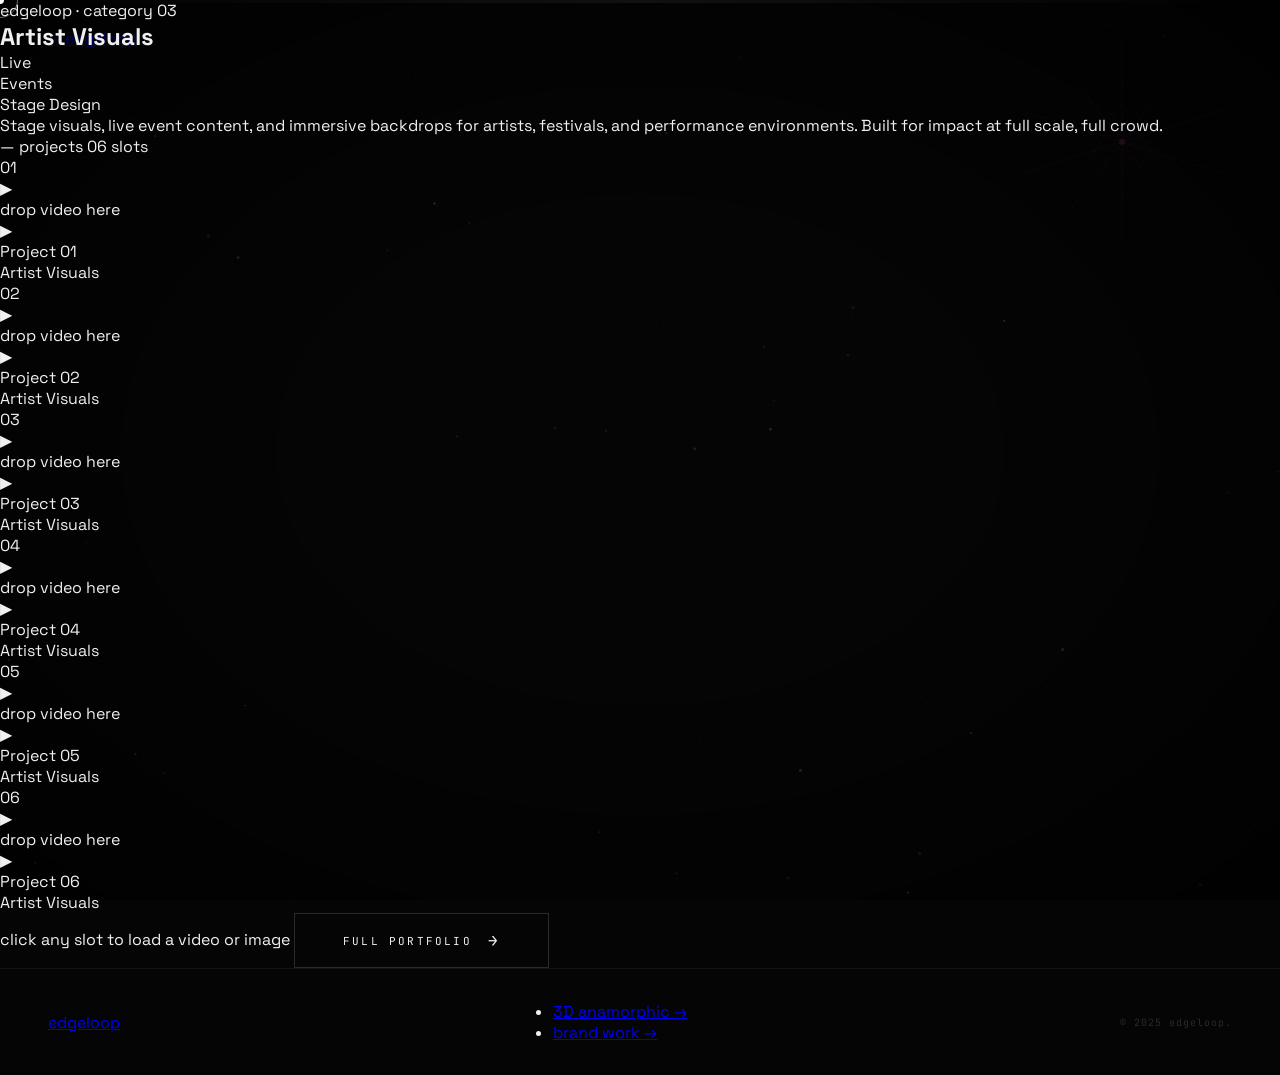
==== commit 95b7539b: "Update artist.html" ====
--- a/artist.html
+++ b/artist.html
@@ -1,37 +1,22 @@
 <!DOCTYPE html>
 <html lang="en">
 <head>
-  <meta charset="UTF-8" />
-  <meta name="viewport" content="width=device-width, initial-scale=1.0" />
-
+  <meta charset="UTF-8">
+  <meta name="viewport" content="width=device-width, initial-scale=1.0">
   <title>Artist Visuals — edgeloop</title>
-
-  <link rel="icon" type="image/svg+xml" href="images/favicon.svg" />
-
-  <!-- Fonts -->
-  <link rel="preconnect" href="https://fonts.googleapis.com" />
-  <link rel="preconnect" href="https://fonts.gstatic.com" crossorigin />
-
-  <link
-    href="https://fonts.googleapis.com/css2?family=Bebas+Neue&family=JetBrains+Mono:wght@300;400&family=Space+Grotesk:wght@300;400;500;600&display=swap"
-    rel="stylesheet"
-  />
-
-  <link rel="stylesheet" href="style.css" />
+  <link rel="icon" type="image/svg+xml" href="images/favicon.svg">
+  <link rel="preconnect" href="https://fonts.googleapis.com">
+  <link href="https://fonts.googleapis.com/css2?family=Bebas+Neue&family=Space+Grotesk:wght@300;400;500;600&family=JetBrains+Mono:wght@300;400&display=swap" rel="stylesheet">
+  <link rel="stylesheet" href="style.css">
 </head>
-
 <body class="cat-page">
 
-  <!-- Cursor -->
   <div id="cursor"></div>
   <div id="cursor-ring"></div>
-
-  <!-- FX -->
   <div class="scan-overlay"></div>
   <canvas id="bg-canvas"></canvas>
 
-  <!-- Back -->
-  <a href="index.html" class="cat-back" aria-label="Back to homepage">
+  <a href="index.html" class="cat-back">
     <span class="cat-back-arrow">←</span>
     edgeloop
   </a>
@@ -39,76 +24,54 @@
   <!-- HERO -->
   <section class="cat-hero">
 
-    <!-- Accent SVG -->
-    <svg
-      class="hero-accent"
-      width="220"
-      height="220"
-      viewBox="0 0 220 220"
-      fill="none"
-      xmlns="http://www.w3.org/2000/svg"
-      aria-hidden="true"
-    >
-
-      <g
-        stroke="#c850b4"
-        stroke-opacity="0.35"
-        stroke-width="0.6"
-      >
-        <!-- Main Rays -->
+    <!-- Radial burst accent -->
+    <svg style="position:absolute;right:48px;top:32px;opacity:0.17;pointer-events:none;" width="220" height="220" viewBox="0 0 220 220" fill="none" xmlns="http://www.w3.org/2000/svg">
+      <!-- radial rays -->
+      <g stroke="rgba(200,80,180,0.5)" stroke-width="0.6">
         <line x1="110" y1="110" x2="110" y2="8"/>
         <line x1="110" y1="110" x2="175" y2="24"/>
         <line x1="110" y1="110" x2="212" y2="78"/>
         <line x1="110" y1="110" x2="212" y2="142"/>
         <line x1="110" y1="110" x2="175" y2="196"/>
         <line x1="110" y1="110" x2="110" y2="212"/>
-        <line x1="110" y1="110" x2="45" y2="196"/>
-        <line x1="110" y1="110" x2="8" y2="142"/>
-        <line x1="110" y1="110" x2="8" y2="78"/>
-        <line x1="110" y1="110" x2="45" y2="24"/>
+        <line x1="110" y1="110" x2="45"  y2="196"/>
+        <line x1="110" y1="110" x2="8"   y2="142"/>
+        <line x1="110" y1="110" x2="8"   y2="78"/>
+        <line x1="110" y1="110" x2="45"  y2="24"/>
+        <!-- half rays -->
+        <line x1="110" y1="110" x2="148" y2="14" opacity="0.5"/>
+        <line x1="110" y1="110" x2="200" y2="56" opacity="0.5"/>
+        <line x1="110" y1="110" x2="200" y2="164" opacity="0.5"/>
+        <line x1="110" y1="110" x2="148" y2="206" opacity="0.5"/>
+        <line x1="110" y1="110" x2="72"  y2="206" opacity="0.5"/>
+        <line x1="110" y1="110" x2="20"  y2="164" opacity="0.5"/>
+        <line x1="110" y1="110" x2="20"  y2="56"  opacity="0.5"/>
+        <line x1="110" y1="110" x2="72"  y2="14"  opacity="0.5"/>
       </g>
-
-      <!-- Circles -->
-      <circle cx="110" cy="110" r="30" class="hero-circle-sm"/>
-      <circle cx="110" cy="110" r="55" class="hero-circle-md"/>
-      <circle cx="110" cy="110" r="80" class="hero-circle-lg"/>
-
-      <!-- Triangle -->
-      <polygon
-        points="110,72 142,128 78,128"
-        class="hero-triangle"
-      />
-
-      <!-- Center -->
-      <circle cx="110" cy="110" r="3" fill="#c850b4"/>
+      <!-- concentric circles -->
+      <circle cx="110" cy="110" r="30"  stroke="rgba(200,80,180,0.25)" stroke-width="0.7" fill="none"/>
+      <circle cx="110" cy="110" r="55"  stroke="rgba(200,80,180,0.18)" stroke-width="0.6" fill="none"/>
+      <circle cx="110" cy="110" r="80"  stroke="rgba(200,80,180,0.11)" stroke-width="0.5" fill="none"/>
+      <circle cx="110" cy="110" r="100" stroke="rgba(200,80,180,0.06)" stroke-width="0.4" fill="none"/>
+      <!-- rotating triangle hint -->
+      <polygon points="110,72 142,128 78,128" stroke="rgba(200,80,180,0.3)" stroke-width="0.8" fill="none"/>
+      <!-- center dot -->
+      <circle cx="110" cy="110" r="3" fill="rgba(200,80,180,0.7)"/>
+      <circle cx="110" cy="110" r="8" stroke="rgba(200,80,180,0.3)" stroke-width="0.6" fill="none"/>
     </svg>
 
-    <div class="cat-eyebrow">
-      edgeloop · category 03
-    </div>
-
-    <h1 class="cat-title">
-      Artist Visuals
-    </h1>
-
+    <div class="cat-eyebrow">edgeloop · category 03</div>
+    <h1 class="cat-title">Artist Visuals</h1>
     <div class="cat-meta">
-
       <div class="cat-tag-pill">Live</div>
       <div class="cat-tag-pill">Events</div>
       <div class="cat-tag-pill">Stage Design</div>
-
-      <p class="cat-desc">
-        Stage visuals, live event content, and immersive backdrops
-        for artists, festivals, and performance environments.
-        Built for impact at full scale, full crowd.
-      </p>
-
+      <p class="cat-desc">Stage visuals, live event content, and immersive backdrops for artists, festivals, and performance environments. Built for impact at full scale, full crowd.</p>
     </div>
   </section>
 
-  <!-- GRID -->
+  <!-- 6-SLOT VIDEO GRID -->
   <section class="cat-grid-section">
-
     <div class="cat-grid-header reveal">
       <span class="cat-grid-label">— projects</span>
       <span class="cat-grid-count">06 slots</span>
@@ -116,108 +79,79 @@
 
     <div class="cat-grid reveal">
 
-      <!-- SLOT -->
-      <article class="vid-slot">
+      <div class="vid-slot">
+        <span class="vid-slot-num">01</span>
+        <div class="vid-slot-empty"><div class="vid-slot-icon">▶</div><span class="vid-slot-label">drop video here</span></div>
+        <div class="vid-slot-overlay"></div>
+        <div class="vid-slot-play">▶</div>
+        <div class="vid-slot-info"><div class="vid-slot-title">Project 01</div><div class="vid-slot-cat">Artist Visuals</div></div>
+        <div class="vid-slot-border"></div>
+      </div>
 
-        <span class="vid-slot-num">01</span>
+      <div class="vid-slot">
+        <span class="vid-slot-num">02</span>
+        <div class="vid-slot-empty"><div class="vid-slot-icon">▶</div><span class="vid-slot-label">drop video here</span></div>
+        <div class="vid-slot-overlay"></div>
+        <div class="vid-slot-play">▶</div>
+        <div class="vid-slot-info"><div class="vid-slot-title">Project 02</div><div class="vid-slot-cat">Artist Visuals</div></div>
+        <div class="vid-slot-border"></div>
+      </div>
 
-        <!-- Media -->
-        <div class="vid-slot-media">
+      <div class="vid-slot">
+        <span class="vid-slot-num">03</span>
+        <div class="vid-slot-empty"><div class="vid-slot-icon">▶</div><span class="vid-slot-label">drop video here</span></div>
+        <div class="vid-slot-overlay"></div>
+        <div class="vid-slot-play">▶</div>
+        <div class="vid-slot-info"><div class="vid-slot-title">Project 03</div><div class="vid-slot-cat">Artist Visuals</div></div>
+        <div class="vid-slot-border"></div>
+      </div>
 
-          <!-- Empty State -->
-          <div class="vid-slot-empty">
-            <div class="vid-slot-icon">▶</div>
-            <span class="vid-slot-label">
-              drop video here
-            </span>
-          </div>
+      <div class="vid-slot">
+        <span class="vid-slot-num">04</span>
+        <div class="vid-slot-empty"><div class="vid-slot-icon">▶</div><span class="vid-slot-label">drop video here</span></div>
+        <div class="vid-slot-overlay"></div>
+        <div class="vid-slot-play">▶</div>
+        <div class="vid-slot-info"><div class="vid-slot-title">Project 04</div><div class="vid-slot-cat">Artist Visuals</div></div>
+        <div class="vid-slot-border"></div>
+      </div>
 
-          <!-- Example video -->
-          <!--
-          <video
-            src="videos/project01.mp4"
-            autoplay
-            muted
-            loop
-            playsinline
-          ></video>
-          -->
+      <div class="vid-slot">
+        <span class="vid-slot-num">05</span>
+        <div class="vid-slot-empty"><div class="vid-slot-icon">▶</div><span class="vid-slot-label">drop video here</span></div>
+        <div class="vid-slot-overlay"></div>
+        <div class="vid-slot-play">▶</div>
+        <div class="vid-slot-info"><div class="vid-slot-title">Project 05</div><div class="vid-slot-cat">Artist Visuals</div></div>
+        <div class="vid-slot-border"></div>
+      </div>
 
-        </div>
-
+      <div class="vid-slot">
+        <span class="vid-slot-num">06</span>
+        <div class="vid-slot-empty"><div class="vid-slot-icon">▶</div><span class="vid-slot-label">drop video here</span></div>
         <div class="vid-slot-overlay"></div>
-
-        <button class="vid-slot-play" aria-label="Play project">
-          ▶
-        </button>
-
-        <div class="vid-slot-info">
-          <div class="vid-slot-title">
-            Project 01
-          </div>
-
-          <div class="vid-slot-cat">
-            Artist Visuals
-          </div>
-        </div>
-
+        <div class="vid-slot-play">▶</div>
+        <div class="vid-slot-info"><div class="vid-slot-title">Project 06</div><div class="vid-slot-cat">Artist Visuals</div></div>
         <div class="vid-slot-border"></div>
-
-      </article>
-
-      <!-- Duplicate slots -->
-      <!-- Repeat same structure for 02–06 -->
+      </div>
 
     </div>
 
     <div class="cat-grid-cta reveal">
-
-      <span class="cat-grid-note">
-        click any slot to load a video or image
-      </span>
-
-      <a
-        href="https://www.behance.net/gallery/238866345/Edgeloop-2025-Portfolio"
-        target="_blank"
-        rel="noopener noreferrer"
-        class="btn-outline"
-      >
-        full portfolio
-        <span class="btn-arrow">→</span>
+      <span class="cat-grid-note">click any slot to load a video or image</span>
+      <a href="https://www.behance.net/gallery/238866345/Edgeloop-2025-Portfolio" target="_blank" rel="noopener" class="btn-outline">
+        full portfolio <span class="btn-arrow">→</span>
       </a>
-
     </div>
-
   </section>
 
-  <!-- FOOTER -->
   <footer class="cat-footer">
-
-    <a href="index.html" class="cat-footer-logo">
-      edgeloop
-    </a>
-
+    <a href="index.html" class="cat-footer-logo">edgeloop</a>
     <ul class="cat-footer-links">
-      <li>
-        <a href="anamorphic.html">
-          3D anamorphic →
-        </a>
-      </li>
-
-      <li>
-        <a href="brand.html">
-          brand work →
-        </a>
-      </li>
+      <li><a href="anamorphic.html">3D anamorphic →</a></li>
+      <li><a href="brand.html">brand work →</a></li>
     </ul>
-
-    <span class="footer-copy">
-      © 2025 edgeloop.
-    </span>
-
+    <span class="footer-copy">© 2025 edgeloop.</span>
   </footer>
 
   <script src="cat-script.js"></script>
-
 </body>
 </html>
